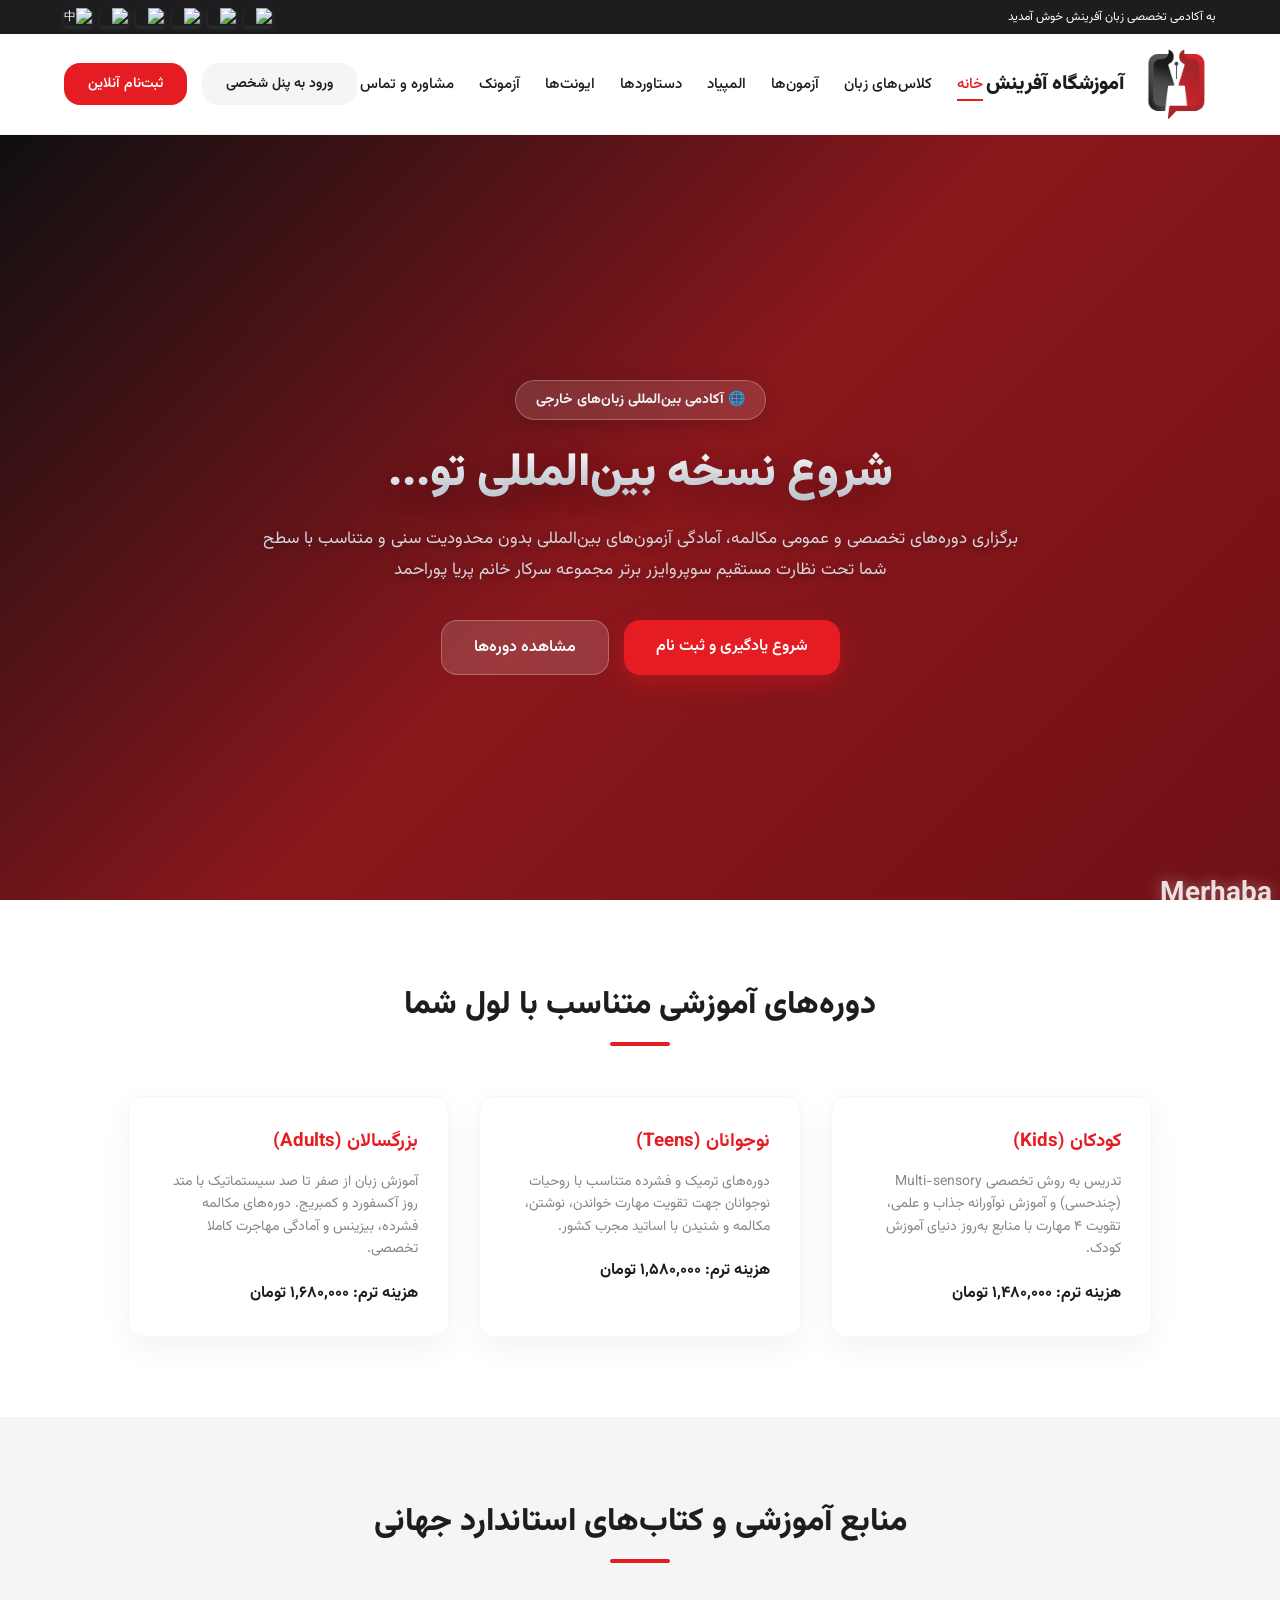
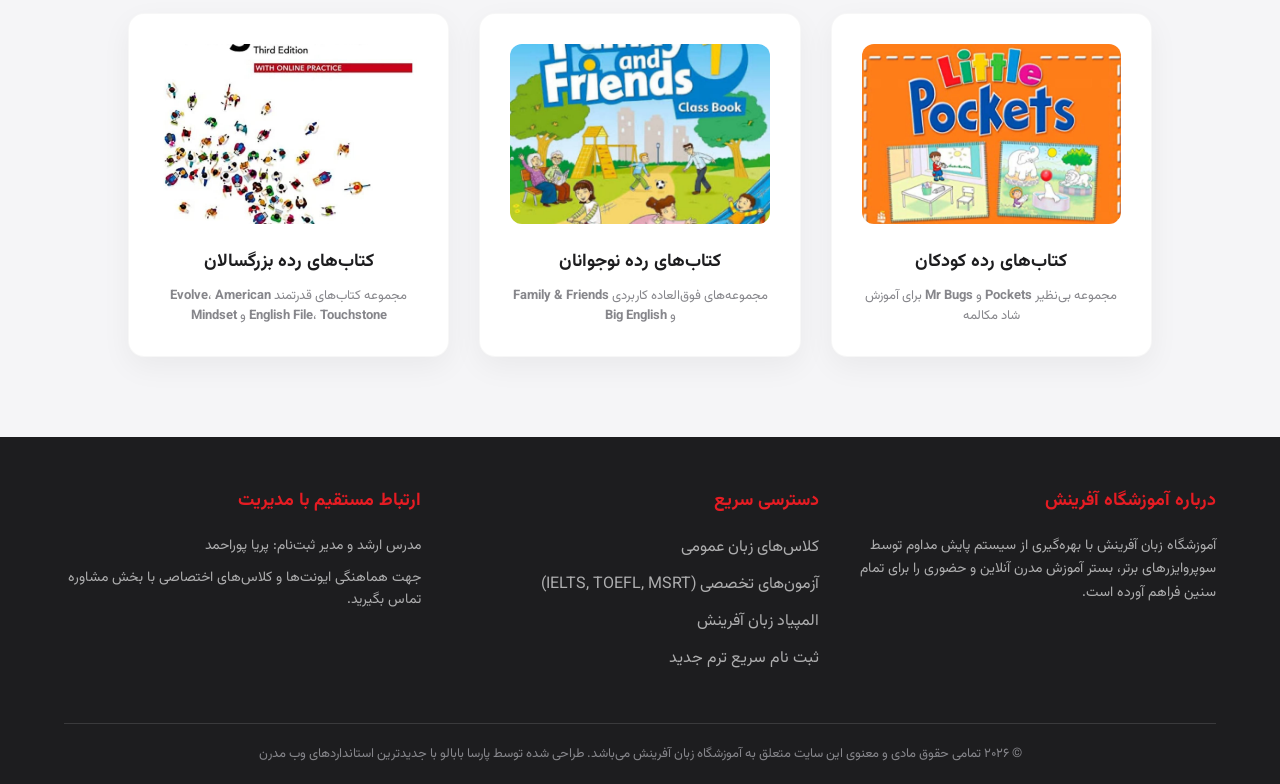
==== index.html @ dc7325ed "Update index.html" ====
<!DOCTYPE html>
<html lang="fa" dir="rtl">
<head>
    <meta charset="UTF-8">
    <meta name="viewport" content="width=device-width, initial-scale=1.0">
    <meta name="google-site-verification" content="gCqmhYKcD0lQG9NrQm6Yu2_RnNtncbKqh0yB8VFXCug" />
    <meta name="enamad" content="۵۶۶۱۲۲۶۸" />
    <title>آموزشگاه زبان های خارجی آفرینش خوی | صفحه اصلی</title>
    <meta name="description" content="آموزشگاه زبان آفرینش خوی، مرکز تخصصی آموزش زبان‌های انگلیسی، آلمانی، ترکی و فرانسوی، آمادگی آیلتس و المپیاد زیر نظر استاد پریا پوراحمد.">
    <meta name="keywords" content="آموزشگاه زبان آفرینش, آموزشگاه آفرینش خوی, افرینش خوی, آموزشگاه زبان در خوی, پریا پوراحمد">
    <link rel="canonical" href="https://afarinesh-pd.github.io/">
    <link rel="stylesheet" href="assets/css/style.css">
    <style>
        /* Modern & Bright Motion Graphics Hero Styling */
        .hero-section {
            position: relative;
            min-height: 85vh;
            background: linear-gradient(135deg, #0f172a 0%, #1e1b4b 50%, #312e81 100%);
            display: flex;
            align-items: center;
            justify-content: center;
            overflow: hidden;
            padding: 80px 20px 60px 20px;
        }

        /* Dynamic Glowing Background Orbs */
        .glow-orb {
            position: absolute;
            border-radius: 50%;
            filter: blur(80px);
            opacity: 0.45;
            animation: pulseGlow 8s infinite alternate ease-in-out;
        }
        .orb-1 { width: 350px; height: 350px; background: #e61c23; top: -50px; right: -50px; }
        .orb-2 { width: 400px; height: 400px; background: #4f46e5; bottom: -80px; left: -80px; animation-delay: -3s; }
        .orb-3 { width: 250px; height: 250px; background: #06b6d4; top: 40%; left: 30%; animation-delay: -5s; }

        @keyframes pulseGlow {
            0% { transform: scale(1) translate(0, 0); opacity: 0.35; }
            100% { transform: scale(1.25) translate(30px, -20px); opacity: 0.6; }
        }

        /* Floating Words & Icons Container */
        .motion-graphics-bg {
            position: absolute;
            top: 0;
            left: 0;
            width: 100%;
            height: 100%;
            pointer-events: none;
            z-index: 1;
        }

        .floating-item {
            position: absolute;
            bottom: -60px;
            color: rgba(255, 255, 255, 0.85);
            font-weight: 700;
            text-shadow: 0 0 15px rgba(255, 255, 255, 0.4);
            animation: floatUp 10s linear infinite;
            -webkit-user-select: none;
            user-select: none;
        }

        @keyframes floatUp {
            0% {
                transform: translateY(0) rotate(0deg) scale(0.9);
                opacity: 0;
            }
            15% { opacity: 0.8; }
            85% { opacity: 0.8; }
            100% {
                transform: translateY(-90vh) rotate(15deg) scale(1.1);
                opacity: 0;
            }
        }

        /* Hero Main Content */
        .hero-content {
            position: relative;
            z-index: 2;
            max-width: 900px;
            text-align: center;
            color: #ffffff;
        }

        .hero-title-badge {
            display: inline-flex;
            align-items: center;
            gap: 8px;
            background: rgba(255, 255, 255, 0.12);
            border: 1px solid rgba(255, 255, 255, 0.25);
            backdrop-filter: blur(12px);
            padding: 8px 20px;
            border-radius: 30px;
            font-size: 14px;
            font-weight: bold;
            color: #f1f5f9;
            margin-bottom: 25px;
            box-shadow: 0 4px 20px rgba(0,0,0,0.15);
        }

        .hero-content h1 {
            font-size: 46px;
            font-weight: 900;
            line-height: 1.3;
            margin-bottom: 20px;
            background: linear-gradient(180deg, #ffffff 0%, #cbd5e1 100%);
            -webkit-background-clip: text;
            -webkit-text-fill-color: transparent;
            text-shadow: 0 10px 30px rgba(0,0,0,0.3);
        }

        .hero-content p {
            font-size: 17px;
            line-height: 1.8;
            color: #e2e8f0;
            margin-bottom: 35px;
            max-width: 780px;
            margin-left: auto;
            margin-right: auto;
            font-weight: 400;
        }

        .hero-stats-row {
            display: flex;
            justify-content: center;
            gap: 20px;
            margin-top: 45px;
            flex-wrap: wrap;
        }

        .stat-badge {
            background: rgba(255, 255, 255, 0.08);
            border: 1px solid rgba(255, 255, 255, 0.15);
            backdrop-filter: blur(10px);
            padding: 12px 22px;
            border-radius: 14px;
            font-size: 13px;
            color: #f8fafc;
            display: flex;
            align-items: center;
            gap: 8px;
            box-shadow: 0 8px 20px rgba(0,0,0,0.1);
        }

        @media (max-width: 768px) {
            .hero-content h1 { font-size: 32px; }
            .hero-content p { font-size: 14px; }
            .hero-section { min-height: 75vh; }
        }
    </style>
</head>
<body>

    <!-- هدر بالایی: پرچم کشورهای بین‌المللی لوکس -->
    <!-- هدر بالایی: پرچم‌های چندزبانه تعاملی -->

    <!-- هدر بالایی: پرچم‌های چندزبانه تعاملی -->
    <div class="top-flag-bar">
        <span data-i18n="welcome">به آکادمی تخصصی زبان آفرینش خوش آمدید</span>
        <div class="flags-container" style="display: flex; gap: 8px; align-items: center; cursor: pointer;">
            <!-- فارسی (ایران) -->
            <img src="https://flagcdn.com/w40/ir.png" alt="فارسی" title="فارسی (Persian)" onclick="changeLanguage('fa', 'rtl')">
            <!-- انگلیسی (بریتانیا) -->
            <img src="https://flagcdn.com/w40/gb.png" alt="English" title="English" onclick="changeLanguage('en', 'ltr')">
            <!-- آلمانی -->
            <img src="https://flagcdn.com/w40/de.png" alt="Deutsch" title="Deutsch" onclick="changeLanguage('de', 'ltr')">
            <!-- ترکی استانبولی -->
            <img src="https://flagcdn.com/w40/tr.png" alt="Türkçe" title="Türkçe" onclick="changeLanguage('tr', 'ltr')">
            <!-- فرانسوی -->
            <img src="https://flagcdn.com/w40/fr.png" alt="Français" title="Français" onclick="changeLanguage('fr', 'ltr')">
            <!-- چینی -->
            <img src="https://flagcdn.com/w40/cn.png" alt="中文" title="آکادمی چینی (Chinese)" onclick="changeLanguage('zh', 'ltr')">
        </div>
    </div>

    <!-- ناف‌بار اصلی شیشه‌ای مدرن -->
    <!-- ناف‌بار اصلی شیشه‌ای مدرن -->
    <nav class="main-navbar">
        <a href="index.html" class="logo-area">
            <img src="assets/images/logo.jpg" alt="لوگو ملل">
            <span>آموزشگاه آفرینش</span>
        </a>

        <button class="hamburger-btn" aria-label="Toggle Menu">
            <span></span>
            <span></span>
            <span></span>
        </button>
        <ul class="nav-links">
            <li><a href="index.html" class="active" data-i18n="home">خانه</a></li>
            <li><a href="classes.html" data-i18n="classes">کلاس‌های زبان</a></li>
            <li><a href="exams.html" data-i18n="exams">آزمون‌ها</a></li>
            <li><a href="olympiad.html" data-i18n="olympiad">المپیاد</a></li>
            <li><a href="achievements.html" data-i18n="achievements">دستاوردها</a></li>
            <li><a href="events.html" data-i18n="events">ایونت‌ها</a></li>
            <li><a href="azmoon-intro.html" data-i18n="azmoon">آزمونک</a></li>
            <li><a href="contact.html" data-i18n="contact">مشاوره و تماس</a></li>
        </ul>
        <div class="nav-btns">
            <a href="admin-login.html" class="btn btn-secondary" data-i18n="loginBtn">ورود به پنل شخصی</a>
            <a href="register.html" class="btn btn-primary" data-i18n="registerBtn">ثبت‌نام آنلاین</a>
        </div>
    </nav>

    <!-- هیرو سکشن جدید و پیشرفته با موشن گرافیک روشنایی مدرن -->
    <header class="hero-section">
        <!-- Glowing Light Orbs -->
        <div class="glow-orb orb-1"></div>
        <div class="glow-orb orb-2"></div>
        <div class="glow-orb orb-3"></div>

        <!-- Motion Graphic Floating Layer -->
        <div class="motion-graphics-bg">
            <div class="floating-item" style="left: 8%; font-size: 32px; animation-duration: 9s; animation-delay: 0s;">Hello ✨</div>
            <div class="floating-item" style="left: 22%; font-size: 26px; animation-duration: 11s; animation-delay: 2s;">Bonjour</div>
            <div class="floating-item" style="left: 38%; font-size: 38px; animation-duration: 8s; animation-delay: 1s;">IELTS🎓</div>
            <div class="floating-item" style="left: 52%; font-size: 28px; animation-duration: 12s; animation-delay: 4s;">Hola</div>
            <div class="floating-item" style="left: 68%; font-size: 30px; animation-duration: 10s; animation-delay: 3s;">Let's Go 🚀</div>
            <div class="floating-item" style="left: 84%; font-size: 24px; animation-duration: 9s; animation-delay: 5s;">Hallo</div>
            <div class="floating-item" style="left: 14%; font-size: 26px; animation-duration: 13s; animation-delay: 6s;">TTC Academic</div>
            <div class="floating-item" style="left: 45%; font-size: 34px; animation-duration: 10s; animation-delay: 2.5s;">International🌍</div>
            <div class="floating-item" style="left: 76%; font-size: 30px; animation-duration: 11s; animation-delay: 1.5s;">TOEFL 💯</div>
            <div class="floating-item" style="left: 90%; font-size: 28px; animation-duration: 8.5s; animation-delay: 4.5s;">Merhaba📚</div>
            <div class="floating-item" style="left: 30%; font-size: 22px; animation-duration: 14s; animation-delay: 3.5s;">KGL Champion 🏆</div>
            <div class="floating-item" style="left: 60%; font-size: 25px; animation-duration: 9.5s; animation-delay: 5.5s;">Speak Fluently 💬</div>
            <div class="floating-item" style="left: 5%; font-size: 28px; animation-duration: 10.5s; animation-delay: 1.8s;">✈️ Migration</div>
            <div class="floating-item" style="left: 69%; font-size: 30px; animation-duration: 12.5s; animation-delay: 0.8s;">AFARINESH</div>
        </div>

        <!-- Hero Text & CTA Content -->
        <div class="hero-content">
            <div class="hero-title-badge">
                <span data-i18n="heroBadge">🌐 آکادمی بین‌المللی زبان‌های خارجی آفرینش</span>
            </div>
            <h1 data-i18n="heroTitle">شروع نسخه بین‌المللی تو...</h1>
            <p data-i18n="heroDesc">برگزاری دوره‌های تخصصی و عمومی مکالمه، آمادگی آزمون‌های بین‌المللی بدون محدودیت سنی و متناسب با سطح شما تحت نظارت مستقیم سوپروایزر برتر مجموعه سرکار خانم پریا پوراحمد</p>

            <div style="display: flex; gap: 15px; justify-content: center; flex-wrap: wrap;">
                <a href="register.html" class="btn btn-primary" style="padding: 14px 32px; font-size: 16px; box-shadow: 0 8px 25px rgba(230, 28, 35, 0.4);" data-i18n="startBtn">شروع یادگیری و ثبت نام</a>
                <a href="classes.html" class="btn btn-secondary" style="padding: 14px 32px; font-size: 16px; background: rgba(255,255,255,0.15); color: white; border: 1px solid rgba(255,255,255,0.25); backdrop-filter: blur(8px);" data-i18n="coursesBtn">مشاهده دوره‌ها</a>
            </div>
        </div>
    </header>

    <!-- بخش دسته‌بندی دوره‌ها -->
    <section class="section-padding">
        <h2 class="section-title">دوره‌های آموزشی متناسب با لول شما</h2>
        <div class="grid-container">
            <div class="modern-card">
                <h3 style="color: var(--primary); margin-bottom: 15px;">کودکان (Kids)</h3>
                <p style="color: var(--text-muted); font-size: 14px; margin-bottom: 20px; line-height: 1.6;">تدریس به روش تخصصی Multi-sensory (چندحسی) و آموزش نوآورانه جذاب و علمی، تقویت ۴ مهارت با منابع به‌روز دنیای آموزش کودک.</p>
                <div style="font-weight: bold; font-size: 16px; color: var(--text-dark);">هزینه ترم: ۱,۴۸۰,۰۰۰ تومان</div>
            </div>
            <div class="modern-card">
                <h3 style="color: var(--primary); margin-bottom: 15px;">نوجوانان (Teens)</h3>
                <p style="color: var(--text-muted); font-size: 14px; margin-bottom: 20px; line-height: 1.6;">دوره‌های ترمیک و فشرده متناسب با روحیات نوجوانان جهت تقویت مهارت خواندن، نوشتن، مکالمه و شنیدن با اساتید مجرب کشور.</p>
                <div style="font-weight: bold; font-size: 16px; color: var(--text-dark);">هزینه ترم: ۱,۵۸۰,۰۰۰ تومان</div>
            </div>
            <div class="modern-card">
                <h3 style="color: var(--primary); margin-bottom: 15px;">بزرگسالان (Adults)</h3>
                <p style="color: var(--text-muted); font-size: 14px; margin-bottom: 20px; line-height: 1.6;">آموزش زبان از صفر تا صد سیستماتیک با متد روز آکسفورد و کمبریج. دوره‌های مکالمه فشرده، بیزینس و آمادگی مهاجرت کاملا تخصصی.</p>
                <div style="font-weight: bold; font-size: 16px; color: var(--text-dark);">هزینه ترم: ۱,۶۸۰,۰۰۰ تومان</div>
            </div>
        </div>
    </section>

    <!-- بخش معرفی کتاب‌ها -->
    <section class="section-padding bg-light-section">
        <h2 class="section-title">منابع آموزشی و کتاب‌های استاندارد جهانی </h2>
        <div class="grid-container">
            <div class="modern-card" style="text-align: center;">
                <img src="assets/images/book1.jpg" alt="کتاب کودکان" style="width: 100%; height: 180px; object-fit: cover; border-radius: 12px; margin-bottom: 15px;">
                <h4 style="font-size: 18px; margin-bottom: 10px;">کتاب‌های رده کودکان</h4>
                <p style="color: var(--text-muted); font-size: 13px;">مجموعه بی‌نظیر <strong>Pockets</strong> و <strong>Mr Bugs</strong> برای آموزش شاد مکالمه</p>
            </div>
            <div class="modern-card" style="text-align: center;">
                <img src="assets/images/book2.jpg" alt="کتاب نوجوانان" style="width: 100%; height: 180px; object-fit: cover; border-radius: 12px; margin-bottom: 15px;">
                <h4 style="font-size: 18px; margin-bottom: 10px;">کتاب‌های رده نوجوانان</h4>
                <p style="color: var(--text-muted); font-size: 13px;">مجموعه‌های فوق‌العاده کاربردی <strong>Family & Friends</strong> و <strong>Big English</strong></p>
            </div>
            <div class="modern-card" style="text-align: center;">
                <img src="assets/images/book3.jpg" alt="کتاب بزرگسالان" style="width: 100%; height: 180px; object-fit: cover; border-radius: 12px; margin-bottom: 15px;">
                <h4 style="font-size: 18px; margin-bottom: 10px;">کتاب‌های رده بزرگسالان</h4>
                <p style="color: var(--text-muted); font-size: 13px;">مجموعه کتاب‌های قدرتمند <strong>Evolve</strong>، <strong>American English File</strong>، <strong>Touchstone</strong> و <strong>Mindset</strong></p>
            </div>
        </div>
    </section>

    <!-- فوتر بزرگ و لوکس سایت -->
    <footer class="main-footer">
        <div class="footer-grid">
            <div class="footer-col">
                <h4>درباره آموزشگاه آفرینش</h4>
                <p style="color: #aeaeaf; font-size: 14px; line-height: 1.7;">آموزشگاه زبان آفرینش با بهره‌گیری از سیستم پایش مداوم توسط سوپروایزرهای برتر، بستر آموزش مدرن آنلاین و حضوری را برای تمام سنین فراهم آورده است.</p>
            </div>
            <div class="footer-col">
                <h4>دسترسی سریع</h4>
                <ul>
                    <li><a href="classes.html">کلاس‌های زبان عمومی</a></li>
                    <li><a href="exams.html">آزمون‌های تخصصی (IELTS, TOEFL, MSRT)</a></li>
                    <li><a href="olympiad.html">المپیاد زبان آفرینش</a></li>
                    <li><a href="register.html">ثبت نام سریع ترم جدید</a></li>
                </ul>
            </div>
            <div class="footer-col">
                <h4>ارتباط مستقیم با مدیریت</h4>
                <p style="color: #aeaeaf; font-size: 14px; margin-bottom: 10px;">مدرس ارشد و مدیر ثبت‌نام: پریا پوراحمد</p>
                <p style="color: #aeaeaf; font-size: 14px;">جهت هماهنگی ایونت‌ها و کلاس‌های اختصاصی با بخش مشاوره تماس بگیرید.</p>
            </div>
        </div>
        <div class="footer-bottom">
            &copy; ۲۰۲۶ تمامی حقوق مادی و معنوی این سایت متعلق به آموزشگاه زبان آفرینش می‌باشد. طراحی شده توسط پارسا بابالو با جدیدترین استانداردهای وب مدرن
        </div>
    </footer>
    <script src="assets/js/script.js"></script>
</body>
</html>
---- assets/css/style.css ----
@import url('https://cdn.jsdelivr.net/gh/rastikerdar/vazirmatn-font@v33.003/vazirmatn-font-face.css');
@import url('https://fonts.googleapis.com/css2?family=Vazirmatn:wght@100..900&display=swap');

* {
    font-family: "Vazirmatn", sans-serif;
}

:root {
    --primary: #e61c23;
    --primary-hover: #b81016;
    --bg-white: #ffffff;
    --bg-light: #f5f5f7;
    --bg-card: #ffffff;
    --text-dark: #1d1d1f;
    --text-muted: #86868b;
    --border-color: #d2d2d7;
    --radius: 16px;
    --shadow: 0 10px 30px rgba(0, 0, 0, 0.05);
    --transition: all 0.4s cubic-bezier(0.16, 1, 0.3, 1);
}

* {
    margin: 0;
    padding: 0;
    box-sizing: border-box;
    font-family: 'Vazirmatn', sans-serif;
    direction: rtl;
}

body {
    background-color: var(--bg-white);
    color: var(--text-dark);
    overflow-x: hidden;
}

/* هدر پرچمی بالا */
.top-flag-bar {
    background: #1d1d1f;
    padding: 8px 5%;
    display: flex;
    justify-content: space-between;
    align-items: center;
    color: white;
    font-size: 12px;
}

.flags-container {
    display: flex;
    gap: 12px;
    align-items: center;
}

.flags-container img {
    width: 28px;
    height: 18px;
    object-fit: cover;
    border-radius: 4px;
    box-shadow: 0 2px 5px rgba(255,255,255,0.1);
    transition: var(--transition);
    cursor: pointer;
}

.flags-container img:hover {
    transform: scale(1.3) translateY(-2px);
}

/* ناف‌بار اصلی شیشه‌ای */
.main-navbar {
    position: sticky;
    top: 0;
    z-index: 1000;
    background: rgba(255, 255, 255, 0.8);
    -webkit-backdrop-filter: blur(20px);
    backdrop-filter: blur(20px);
    border-bottom: 1px solid rgba(0,0,0,0.05);
    padding: 15px 5%;
    display: flex;
    justify-content: space-between;
    align-items: center;
}

.logo-area {
    display: flex;
    align-items: center;
    gap: 12px;
    text-decoration: none;
    color: var(--text-dark);
    font-weight: 900;
    font-size: 20px;
}

.logo-area img {
    height: 50px;
    border-radius: 50%;
}

.nav-links {
    display: flex;
    list-style: none;
    gap: 25px;
}

.nav-links a {
    text-decoration: none;
    color: var(--text-dark);
    font-weight: 500;
    font-size: 15px;
    transition: var(--transition);
    position: relative;
    padding: 5px 0;
}

.nav-links a:hover, .nav-links a.active {
    color: var(--primary);
}

.nav-links a::after {
    content: '';
    position: absolute;
    bottom: 0;
    left: 0;
    width: 0;
    height: 2px;
    background-color: var(--primary);
    transition: var(--transition);
}

.nav-links a:hover::after, .nav-links a.active::after {
    width: 100%;
}

.nav-btns {
    display: flex;
    gap: 15px;
}

.btn {
    padding: 10px 24px;
    border-radius: var(--radius);
    text-decoration: none;
    font-weight: 600;
    font-size: 14px;
    transition: var(--transition);
    border: none;
    cursor: pointer;
}

.btn-primary {
    background-color: var(--primary);
    color: white;
}

.btn-primary:hover {
    background-color: var(--primary-hover);
    transform: translateY(-2px);
    box-shadow: 0 5px 15px rgba(230, 28, 35, 0.3);
}

.btn-secondary {
    background-color: var(--bg-light);
    color: var(--text-dark);
}

.btn-secondary:hover {
    background-color: var(--border-color);
}

/* هیرو سکشن با موشن گرافیک اختصاصی ۸ ثانیه‌ای */
.hero-section {
    position: relative;
    height: 85vh;
    display: flex;
    align-items: center;
    justify-content: center;
    text-align: center;
    color: white;
    overflow: hidden;
}

.motion-graphics-bg {
    position: absolute;
    top: 0;
    left: 0;
    width: 100%;
    height: 100%;
    background: linear-gradient(135deg, #0f0f11 0%, #8a171c 50%, #701116 100%);
    z-index: -2;
}

/* المیان‌های شناور موشن گرافیک */
.floating-word {
    position: absolute;
    color: rgba(255, 255, 255, 0.08);
    font-weight: 900;
    -webkit-user-select: none;
    user-select: none;
    pointer-events: none;
    direction: ltr;
    animation: floatMotion 8s infinite linear;
}

@keyframes floatMotion {
    0% {
        transform: translateY(90vh) translateX(0) rotate(0deg) scale(0.8);
        opacity: 0;
    }
    15% {
        opacity: 0.7;
    }
    85% {
        opacity: 0.7;
    }
    100% {
        transform: translateY(-15vh) translateX(100px) rotate(360deg) scale(1.2);
        opacity: 0;
    }
}

.hero-overlay {
    position: absolute;
    top: 0;
    left: 0;
    width: 100%;
    height: 100%;
    background: radial-gradient(circle, rgba(0,0,0,0) 30%, rgba(15,15,17,0.8) 90%);
    z-index: -1;
}

.hero-content {
    max-width: 800px;
    padding: 20px;
    animation: fadeInUp 1s ease;
}

.hero-content h1 {
    font-size: 48px;
    font-weight: 900;
    margin-bottom: 20px;
    line-height: 1.4;
    text-shadow: 0 4px 20px rgba(0,0,0,0.5);
}

.hero-content p {
    font-size: 18px;
    margin-bottom: 35px;
    opacity: 0.9;
    text-shadow: 0 2px 10px rgba(0,0,0,0.5);
}

/* استایل‌های عمومی بخش‌ها */
.section-padding {
    padding: 80px 10%;
}

.bg-light-section {
    background-color: var(--bg-light);
}

.section-title {
    text-align: center;
    font-size: 32px;
    font-weight: 800;
    margin-bottom: 50px;
    position: relative;
}

.section-title::after {
    content: '';
    display: block;
    width: 60px;
    height: 4px;
    background-color: var(--primary);
    margin: 12px auto 0;
    border-radius: 2px;
}

/* کارت‌ها */
.grid-container {
    display: grid;
    grid-template-columns: repeat(auto-fit, minmax(280px, 1fr));
    gap: 30px;
}

.modern-card {
    background: var(--bg-card);
    border-radius: var(--radius);
    padding: 30px;
    box-shadow: var(--shadow);
    transition: var(--transition);
    border: 1px solid rgba(0,0,0,0.03);
}

.modern-card:hover {
    transform: translateY(-8px);
    box-shadow: 0 20px 40px rgba(0,0,0,0.08);
}

/* کارت‌های شیشه‌ای لوکس برای نظرات جدید */
.glass-card {
    background: rgba(255, 255, 255, 0.6);
    -webkit-backdrop-filter: blur(10px);
    backdrop-filter: blur(10px);
    border: 1px solid rgba(255, 255, 255, 0.4);
}

/* فرم‌ها */
.form-container {
    max-width: 700px;
    margin: 0 auto;
    background: white;
    padding: 40px;
    border-radius: var(--radius);
    box-shadow: var(--shadow);
}

.form-grid {
    display: grid;
    grid-template-columns: repeat(auto-fit, minmax(220px, 1fr));
    gap: 20px;
    margin-bottom: 25px;
}

.form-group {
    display: flex;
    flex-direction: column;
    gap: 8px;
}

.form-group-full {
    grid-column: 1 / -1;
}

.form-group label {
    font-weight: 600;
    font-size: 14px;
    color: var(--text-dark);
}

.form-group input, .form-group select, .form-group textarea {
    padding: 12px 16px;
    border: 1px solid var(--border-color);
    border-radius: 10px;
    font-size: 15px;
    outline: none;
    transition: var(--transition);
}

.form-group input:focus, .form-group select:focus, .form-group textarea:focus {
    border-color: var(--primary);
    box-shadow: 0 0 0 4px rgba(230, 28, 35, 0.1);
}

/* فوتر */
.main-footer {
    background-color: #1d1d1f;
    color: white;
    padding: 50px 5% 20px;
}

.footer-grid {
    display: grid;
    grid-template-columns: repeat(auto-fit, minmax(200px, 1fr));
    gap: 40px;
    border-bottom: 1px solid #3a3a3c;
    padding-bottom: 40px;
}

.footer-col h4 {
    font-size: 18px;
    margin-bottom: 20px;
    color: var(--primary);
}

.footer-col ul {
    list-style: none;
}

.footer-col ul li {
    margin-bottom: 12px;
}

.footer-col ul li a {
    color: #aeaeaf;
    text-decoration: none;
    transition: var(--transition);
}

.footer-col ul li a:hover {
    color: white;
    padding-right: 5px;
}

.footer-bottom {
    text-align: center;
    padding-top: 20px;
    font-size: 13px;
    color: #86868b;
}

@keyframes fadeInUp {
    from {
        opacity: 0;
        transform: translateY(30px);
    }
    to {
        opacity: 1;
        transform: translateY(0);
    }
}

/* مخفی کردن نوار زشت و متحرک بالای گوگل ترنسلیت */
.goog-te-banner-frame.skiptranslate, 
.goog-te-banner-frame {
    display: none !important;
}

body {
    top: 0px !important;
    position: static !important;
    overflow-x: hidden;
}

/* مخفی کردن تولتیپ‌ها و پاپ‌آپ‌های آزاردهنده گوگل */
.goog-tooltip, 
.goog-tooltip:hover {
    display: none !important;
}

.goog-text-highlight {
    background-color: transparent !important;
    border: none !important;
    box-shadow: none !important;
}

/* مخفی‌سازی کامل ویجت گوگل */
#google_translate_element {
    display: none !important;
}


.logo-area img {
    border-radius: 0 !important; /* تبدیل لوگو به مربع کامل */
}

.logo-area img {
    width: 80px !important;  /* عرض دلخواه (مثلاً ۶۵ پیکسل) */
    height: 70px !important; /* ارتفاع دلخواه */
    object-fit: contain;     /* جلوگیری از کشیده شدن و دفرمه شدن لوگو */
}

/* 🍔 استایل دکمه همبرگری */
.hamburger-btn {
    display: none;
    flex-direction: column;
    justify-content: space-around;
    width: 30px;
    height: 24px;
    background: transparent;
    border: none;
    cursor: pointer;
    z-index: 1001;
}

.hamburger-btn span {
    width: 100%;
    height: 3px;
    background-color: #1d1d1f; /* یا متغیر var(--text-dark) شما */
    border-radius: 2px;
    transition: all 0.3s ease;
}


/* ==========================================================================
   📱📱📱 کدهای ریسپانسیو (Media Queries) 📱📱📱
   ========================================================================== */

/* ۱. تبلت‌ها و لپ‌تاپ‌های کوچک (کمتر از 992px) */
@media (max-width: 992px) {
    .main-navbar {
        padding: 12px 4%;
        position: relative;
    }

    /* نمایش دکمه همبرگری */
    .hamburger-btn {
        display: flex;
    }

    /* منوی کشویی موبایل */
    .nav-links {
        position: absolute;
        top: 100%;
        left: 0;
        right: 0;
        background: rgba(255, 255, 255, 0.98);
        flex-direction: column;
        align-items: center;
        padding: 20px 0;
        gap: 15px;
        box-shadow: 0 10px 25px rgba(0,0,0,0.1);
        border-bottom: 1px solid #d2d2d7;
        display: none; /* در حالت عادی مخفی است */
    }

    /* کلاسی که با کلیک جاوااسکریپت اضافه می‌شود */
    .nav-links.active {
        display: flex;
        animation: fadeInDown 0.3s ease;
    }

    .hero-content h1 {
        font-size: 32px;
    }
}

/* ۲. تبلت‌های کوچک و گوشی‌های بزرگ (کمتر از 768px) */
@media (max-width: 768px) {
    .top-flag-bar {
        justify-content: center;
        text-align: center;
    }

    .section-padding {
        padding: 40px 4%;
    }

    .section-title {
        font-size: 24px;
    }

    .form-container {
        padding: 20px 15px;
    }

    .nav-btns {
        gap: 6px;
    }

    .btn {
        padding: 8px 12px;
        font-size: 12px;
    }
}

/* ۳. گوشی‌های هوشمند معمولی و کوچک (کمتر از 576px) */
@media (max-width: 576px) {
    .logo-area span {
        font-size: 14px;
    }

    .logo-area img {
        width: 45px !important;
        height: 40px !important;
    }

    .hero-content h1 {
        font-size: 24px;
    }

    .hero-content p {
        font-size: 13px;
        line-height: 1.6;
    }

    /* تک‌ستونی کردن شبکه کارت‌ها و فرم‌ها */
    .grid-container,
    .form-grid {
        grid-template-columns: 1fr !important;
    }

    /* تمام‌عرض شدن دکمه‌ها در موبایل */
    .nav-btns {
        flex-direction: column;
        width: 100%;
    }

    .nav-btns .btn {
        width: 100%;
    }

    /* ریسپانسیوسازی جداول در موبایل */
    table {
        font-size: 12px;
    }

    th, td {
        padding: 8px 5px !important;
    }
}

/* انیمیشن باز شدن منوی موبایل */
@keyframes fadeInDown {
    from {
        opacity: 0;
        transform: translateY(-10px);
    }
    to {
        opacity: 1;
        transform: translateY(0);
    }
}
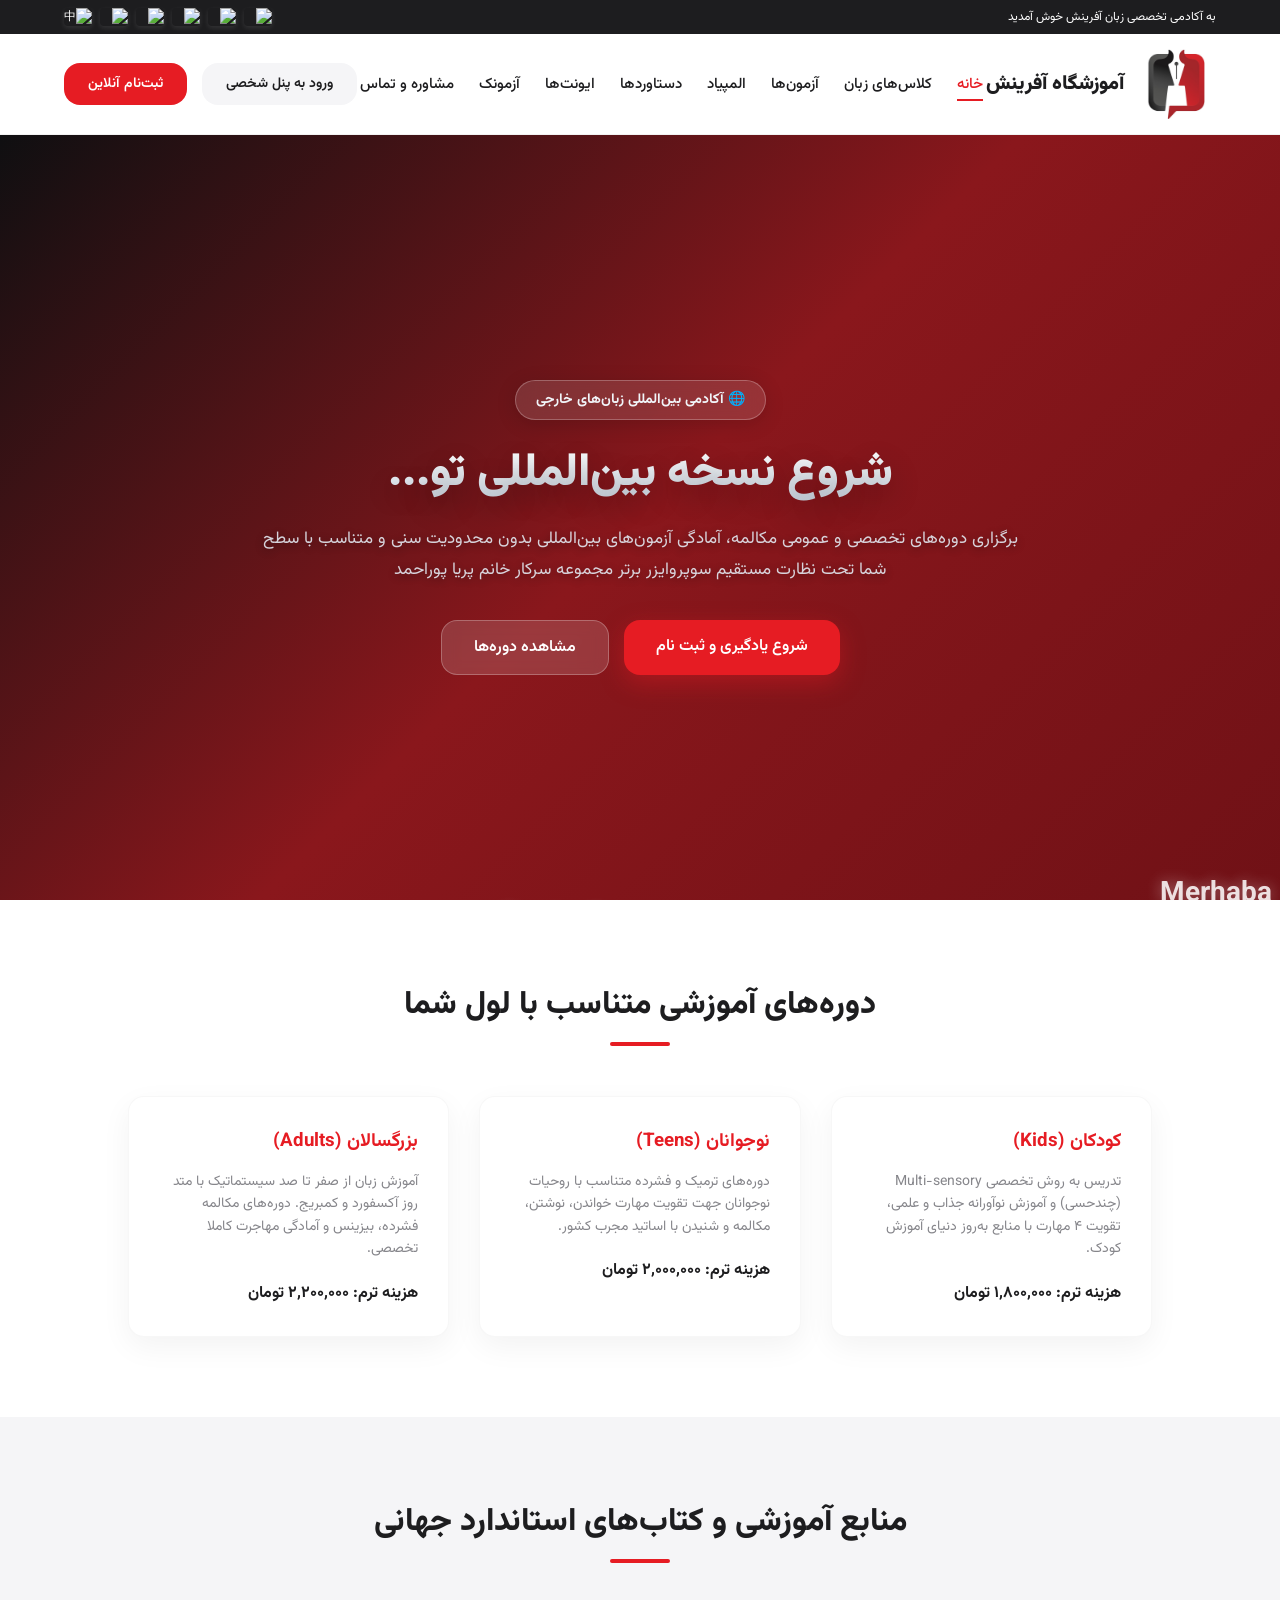
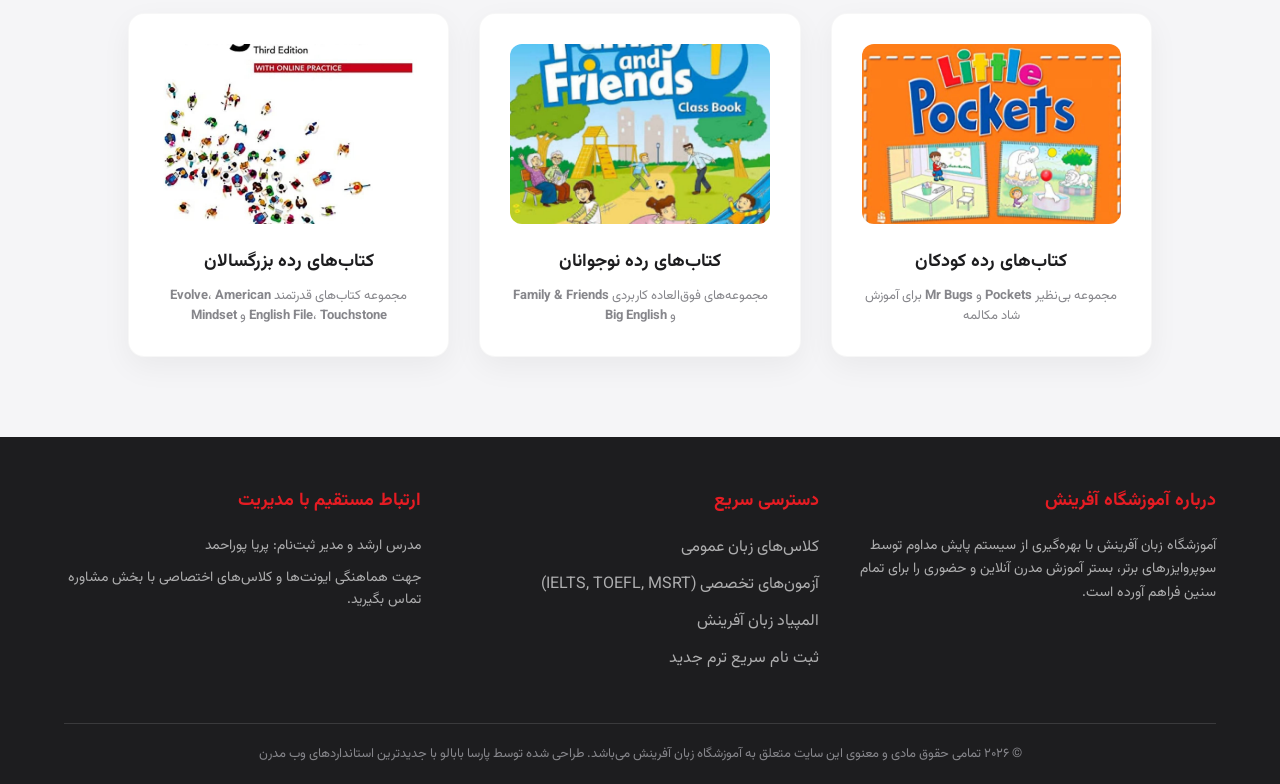
==== commit 90abaaae: "Update index.html" ====
--- a/index.html
+++ b/index.html
@@ -5,7 +5,7 @@
     <meta name="viewport" content="width=device-width, initial-scale=1.0">
     <meta name="google-site-verification" content="gCqmhYKcD0lQG9NrQm6Yu2_RnNtncbKqh0yB8VFXCug" />
     <meta name="enamad" content="۵۶۶۱۲۲۶۸" />
-    <title>آموزشگاه زبان های خارجی آفرینش خوی | صفحه اصلی</title>
+    <title> آموزشگاه زبان های خارجی آفرینش خوی | صفحه اصلی</title>
     <meta name="description" content="آموزشگاه زبان آفرینش خوی، مرکز تخصصی آموزش زبان‌های انگلیسی، آلمانی، ترکی و فرانسوی، آمادگی آیلتس و المپیاد زیر نظر استاد پریا پوراحمد.">
     <meta name="keywords" content="آموزشگاه زبان آفرینش, آموزشگاه آفرینش خوی, افرینش خوی, آموزشگاه زبان در خوی, پریا پوراحمد">
     <link rel="canonical" href="https://afarinesh-pd.github.io/">
@@ -251,17 +251,17 @@
             <div class="modern-card">
                 <h3 style="color: var(--primary); margin-bottom: 15px;">کودکان (Kids)</h3>
                 <p style="color: var(--text-muted); font-size: 14px; margin-bottom: 20px; line-height: 1.6;">تدریس به روش تخصصی Multi-sensory (چندحسی) و آموزش نوآورانه جذاب و علمی، تقویت ۴ مهارت با منابع به‌روز دنیای آموزش کودک.</p>
-                <div style="font-weight: bold; font-size: 16px; color: var(--text-dark);">هزینه ترم: ۱,۴۸۰,۰۰۰ تومان</div>
+                <div style="font-weight: bold; font-size: 16px; color: var(--text-dark);">هزینه ترم: ۱,۸۰۰,۰۰۰ تومان</div>
             </div>
             <div class="modern-card">
                 <h3 style="color: var(--primary); margin-bottom: 15px;">نوجوانان (Teens)</h3>
                 <p style="color: var(--text-muted); font-size: 14px; margin-bottom: 20px; line-height: 1.6;">دوره‌های ترمیک و فشرده متناسب با روحیات نوجوانان جهت تقویت مهارت خواندن، نوشتن، مکالمه و شنیدن با اساتید مجرب کشور.</p>
-                <div style="font-weight: bold; font-size: 16px; color: var(--text-dark);">هزینه ترم: ۱,۵۸۰,۰۰۰ تومان</div>
+                <div style="font-weight: bold; font-size: 16px; color: var(--text-dark);">هزینه ترم: ۲,۰۰۰,۰۰۰ تومان</div>
             </div>
             <div class="modern-card">
                 <h3 style="color: var(--primary); margin-bottom: 15px;">بزرگسالان (Adults)</h3>
                 <p style="color: var(--text-muted); font-size: 14px; margin-bottom: 20px; line-height: 1.6;">آموزش زبان از صفر تا صد سیستماتیک با متد روز آکسفورد و کمبریج. دوره‌های مکالمه فشرده، بیزینس و آمادگی مهاجرت کاملا تخصصی.</p>
-                <div style="font-weight: bold; font-size: 16px; color: var(--text-dark);">هزینه ترم: ۱,۶۸۰,۰۰۰ تومان</div>
+                <div style="font-weight: bold; font-size: 16px; color: var(--text-dark);">هزینه ترم: ۲,۲۰۰,۰۰۰ تومان</div>
             </div>
         </div>
     </section>
